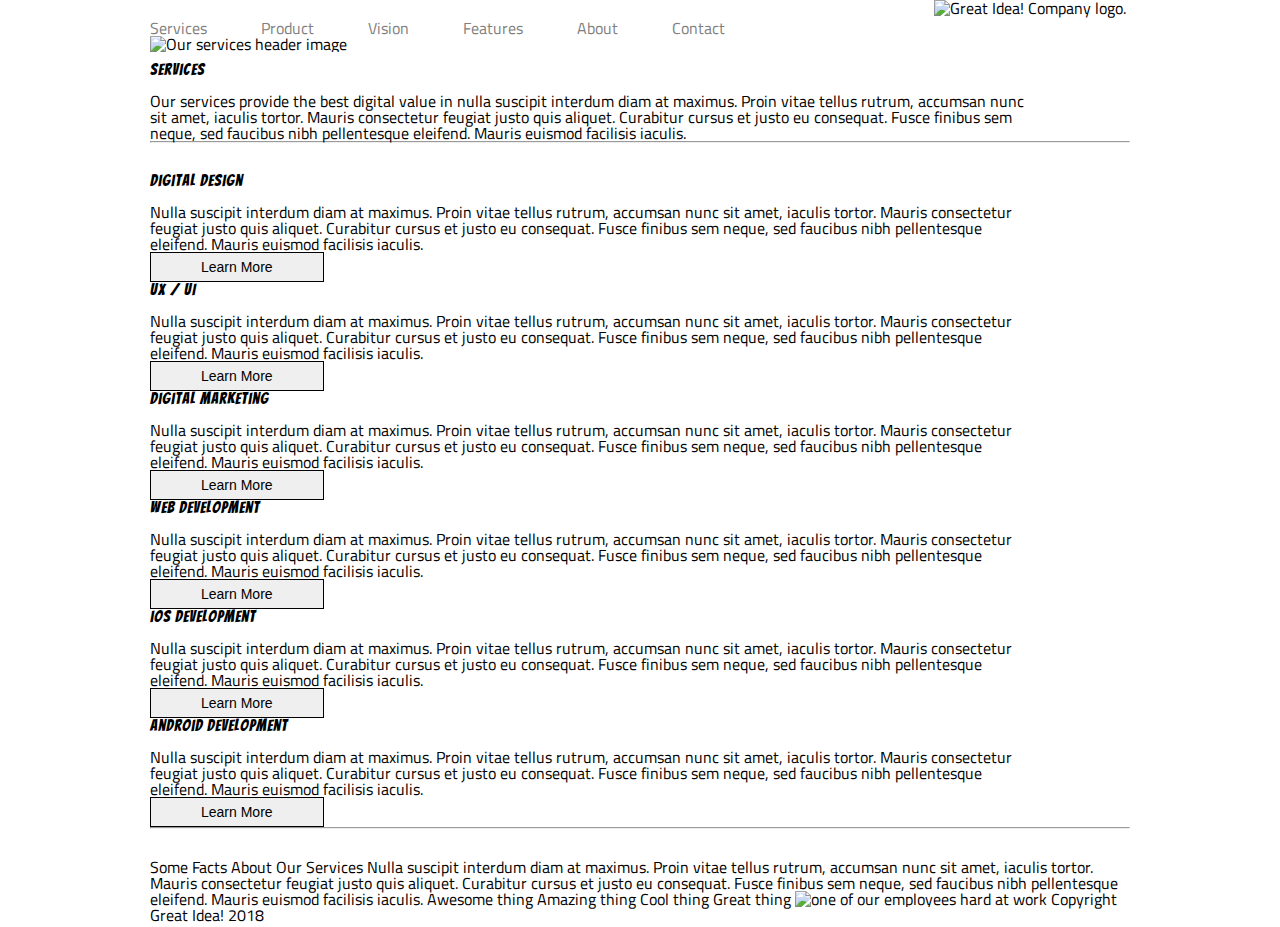
==== great-idea/services.html @ e67757ab "services page work so far." ====
<!doctype html>

<html lang="en">
<head>
  <meta charset="utf-8">

  <title>Great Idea!</title>

  <link href="https://fonts.googleapis.com/css?family=Bangers|Titillium+Web" rel="stylesheet">
  <link rel="stylesheet" href="css/index.css">

  <!--[if lt IE 9]>
    <script src="https://cdnjs.cloudflare.com/ajax/libs/html5shiv/3.7.3/html5shiv.js"></script>
  <![endif]-->
</head>

<body>


  <div id=body>
    <header >

    <nav>
      <a href="#services">Services</a>
      <a href="#product">Product</a>
      <a href="#vision">Vision</a>
      <a href="#features">Features</a>
      <a href="#about">About</a>
      <a href="#contact">Contact</a>
    </nav>

<img class="logo" src="img/logo.png" alt="Great Idea! Company logo.">
</header>

<img class="services-header-img" src="img/services-header.jpg" alt="Our services header image">
<div>

<section class="top-section">  
    <div id="services"> 
        <h2>Services</h2>
          <p>Our services provide the best digital value in nulla suscipit interdum diam at maximus. Proin vitae tellus rutrum, accumsan nunc sit amet, iaculis tortor. Mauris consectetur feugiat justo quis aliquet. Curabitur cursus et justo eu consequat. Fusce finibus sem neque, sed faucibus nibh pellentesque eleifend. Mauris euismod facilisis iaculis.</p>
    </div>
</section>

<hr>  

<section>
    <div class="middle-section">
      <div id="digi-design">
      <h2>Digital Design</h2>

<p>Nulla suscipit interdum diam at maximus. Proin vitae tellus rutrum, accumsan nunc sit amet, iaculis tortor. Mauris consectetur feugiat justo quis aliquet. Curabitur cursus et justo eu consequat. Fusce finibus sem neque, sed faucibus nibh pellentesque
eleifend. Mauris euismod facilisis iaculis.</p>

</h1>
<button>
<a class="button">Learn More</a>
</button>

</div>

<div id="ux/ui">
<h2>UX / UI</h2>

<p>Nulla suscipit interdum diam at maximus. Proin vitae tellus rutrum, accumsan nunc sit amet, iaculis tortor. Mauris consectetur feugiat justo quis aliquet. Curabitur cursus et justo eu consequat. Fusce finibus sem neque, sed faucibus nibh pellentesque
eleifend. Mauris euismod facilisis iaculis.</p>

</h1>
<button>
<a class="button">Learn More</a>
</button>

</div>
<div id="digi-marketing">
<h2>Digital Marketing</h2>

<p>Nulla suscipit interdum diam at maximus. Proin vitae tellus rutrum, accumsan nunc sit amet, iaculis tortor. Mauris consectetur feugiat justo quis aliquet. Curabitur cursus et justo eu consequat. Fusce finibus sem neque, sed faucibus nibh pellentesque
eleifend. Mauris euismod facilisis iaculis.</p>

</h1>
<button>
<a class="button">Learn More</a>
</button>

</div>
<div id="web-dev">
<h2>Web Development</h2>

<p>Nulla suscipit interdum diam at maximus. Proin vitae tellus rutrum, accumsan nunc sit amet, iaculis tortor. Mauris consectetur feugiat justo quis aliquet. Curabitur cursus et justo eu consequat. Fusce finibus sem neque, sed faucibus nibh pellentesque
eleifend. Mauris euismod facilisis iaculis.</p>

</h1>
<button>
<a class="button">Learn More</a>
</button>

</div>

<div id="ios-dev">
<h2>iOS Development</h2>

<p>Nulla suscipit interdum diam at maximus. Proin vitae tellus rutrum, accumsan nunc sit amet, iaculis tortor. Mauris consectetur feugiat justo quis aliquet. Curabitur cursus et justo eu consequat. Fusce finibus sem neque, sed faucibus nibh pellentesque
eleifend. Mauris euismod facilisis iaculis.</p>

</h1>
<button>
<a class="button">Learn More</a>
</button>


</div>
<div id="and-dev">
<h2>Android Development</h2>

<p>Nulla suscipit interdum diam at maximus. Proin vitae tellus rutrum, accumsan nunc sit amet, iaculis tortor. Mauris consectetur feugiat justo quis aliquet. Curabitur cursus et justo eu consequat. Fusce finibus sem neque, sed faucibus nibh pellentesque
eleifend. Mauris euismod facilisis iaculis.</p>

</h1>
<button>
<a class="button">Learn More</a>
</button>

</div>
</div>
</section>

<hr>

Some Facts About Our Services

Nulla suscipit interdum diam at maximus. Proin vitae tellus rutrum, accumsan nunc sit amet, iaculis tortor. Mauris consectetur feugiat justo quis aliquet. Curabitur cursus et justo eu consequat. Fusce finibus sem neque, sed faucibus nibh pellentesque
eleifend. Mauris euismod facilisis iaculis.


Awesome thing
Amazing thing
Cool thing
Great thing



<img class="services-info-img" src="img/services-info.png" alt="one of our employees hard at work">

Copyright Great Idea! 2018

</body>

</html>
---- great-idea/css/index.css ----
/* http://meyerweb.com/eric/tools/css/reset/ 
   v2.0 | 20110126
   License: none (public domain)
*/

html, body, div, span, applet, object, iframe,
h1, h2, h3, h4, h5, h6, p, blockquote, pre,
a, abbr, acronym, address, big, cite, code,
del, dfn, em, img, ins, kbd, q, s, samp,
small, strike, strong, sub, sup, tt, var,
b, u, i, center,
dl, dt, dd, ol, ul, li,
fieldset, form, label, legend,
table, caption, tbody, tfoot, thead, tr, th, td,
article, aside, canvas, details, embed, 
figure, figcaption, footer, header, hgroup, 
menu, nav, output, ruby, section, summary,
time, mark, audio, video {
	margin: 0;
	padding: 0;
	border: 0;
	font-size: 100%;
	font: inherit;
	vertical-align: baseline;
}
/* HTML5 display-role reset for older browsers */
article, aside, details, figcaption, figure, 
footer, header, hgroup, menu, nav, section {
	display:block;
}
body {
	line-height: 1;
}
ol, ul {
	list-style: none;
}
blockquote, q {
	quotes: none;
}
blockquote:before, blockquote:after,
q:before, q:after {
	content: '';
	content: none;
}
table {
	border-collapse: collapse;
	border-spacing: 0;
}

/* Set every element's box-sizing to border-box */
* {
    box-sizing: border-box;
}

html, body {
    height: 100%;
    font-family: 'Titillium Web', sans-serif;
}

h1, h2, h3, h4, h5 {
    font-family: 'Bangers', cursive;
    letter-spacing: 1px;
    margin-bottom: 15px;
}

/* Copy and paste your work from yesterday here and start to refactor into flexbox */

body {
	width: 980px;
	margin: 0 auto;
	
	
}

header {
	display: flex;



}

header nav {
width: 80%;
margin: 20px 0px 0px 0px;
}

nav:hover {
	
}

header nav a {
	text-decoration: none;
	color: gray;
	margin-right: 50px;
}

.top-content{
	display: flex;


}
.iov h1{
font-size: 80px;
text-align: center;

}

.iov {
	text-align: center;
	margin: 2%;
	padding: 8%;
}
.top-content img{
max-width: 50%;
height: 50%;
}
button{
	border: 1px solid black;
	padding: 6px 50px;
	font-size: 14px;
}
hr{
	margin: 0px 0px 30px;
}

.top-section{
	display: flex;
}

#features{
	max-width: 48%
}

.top-section h2{
		font-size: 16px;
		margin-top: 1%;
		
}
p{
	max-width: 90%;
height: 50%;
}

#about{
	max-width: 48%
}

.top-section h2{
		font-size: 16px;
		margin-top: 1%;
		
}
p{
	max-width: 90%;
height: 50%;
}
/* the imgage information goes here*/


.bottom-section{
	display: flex;
	margin-top: 4%;
	margin-bottom: 4%;
}

hr{
	margin: 0px 0px 30px;
}

.contact{
	text-align: left;
	font-size: 16px;
	margin-bottom: 4%;
}

.footer{
	margin-top: 4%;
	margin-bottom: 4%;
	text-align: center;
}
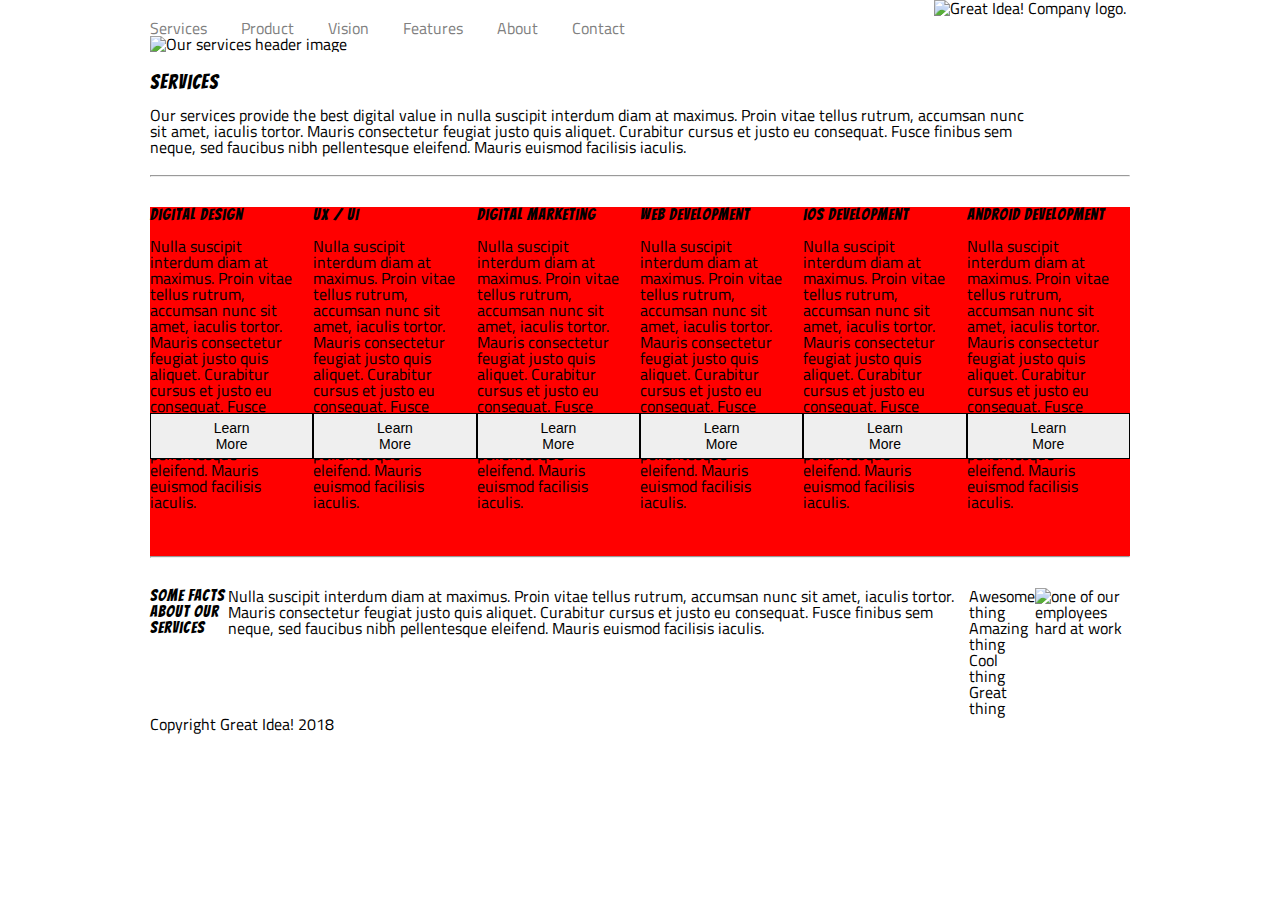
==== commit 9f626417: "updating the file to where i'm up to" ====
--- a/great-idea/services.html
+++ b/great-idea/services.html
@@ -17,8 +17,8 @@
 <body>
 
 
-  <div id=body>
-    <header >
+  <div id=body2>
+    <header class="header2">
 
     <nav>
       <a href="#services">Services</a>
@@ -29,14 +29,13 @@
       <a href="#contact">Contact</a>
     </nav>
 
-<img class="logo" src="img/logo.png" alt="Great Idea! Company logo.">
+<img class="logo2" src="img/logo.png" alt="Great Idea! Company logo.">
 </header>
 
 <img class="services-header-img" src="img/services-header.jpg" alt="Our services header image">
-<div>
 
-<section class="top-section">  
-    <div id="services"> 
+<section class="top-content">  
+    <div class="services"> 
         <h2>Services</h2>
           <p>Our services provide the best digital value in nulla suscipit interdum diam at maximus. Proin vitae tellus rutrum, accumsan nunc sit amet, iaculis tortor. Mauris consectetur feugiat justo quis aliquet. Curabitur cursus et justo eu consequat. Fusce finibus sem neque, sed faucibus nibh pellentesque eleifend. Mauris euismod facilisis iaculis.</p>
     </div>
@@ -54,7 +53,7 @@
 
 </h1>
 <button>
-<a class="button">Learn More</a>
+<a class="button-link">Learn More</a>
 </button>
 
 </div>
@@ -125,23 +124,30 @@
 </section>
 
 <hr>
+<section>
+  <div class="lower-section">
+<h2>Some Facts About Our Services</h2>
 
-Some Facts About Our Services
+<p>Nulla suscipit interdum diam at maximus. Proin vitae tellus rutrum, accumsan nunc sit amet, iaculis tortor. Mauris consectetur feugiat justo quis aliquet. Curabitur cursus et justo eu consequat. Fusce finibus sem neque, sed faucibus nibh pellentesque
+eleifend. Mauris euismod facilisis iaculis.</p>
 
-Nulla suscipit interdum diam at maximus. Proin vitae tellus rutrum, accumsan nunc sit amet, iaculis tortor. Mauris consectetur feugiat justo quis aliquet. Curabitur cursus et justo eu consequat. Fusce finibus sem neque, sed faucibus nibh pellentesque
-eleifend. Mauris euismod facilisis iaculis.
+<div class="bullet-list">
+<ul>
+      <li>Awesome thing</li>
+      <li>Amazing thing</li>
+      <li>Cool thing</li>
+      <li>Great thing</li>
+        
+    </ul>
 
-
-Awesome thing
-Amazing thing
-Cool thing
-Great thing
-
-
+  </div>
 
 <img class="services-info-img" src="img/services-info.png" alt="one of our employees hard at work">
-
-Copyright Great Idea! 2018
+</div>
+</section>
+<footer>
+<p>Copyright Great Idea! 2018</p>
+</footer>
 
 </body>
 
--- a/great-idea/css/index.css
+++ b/great-idea/css/index.css
@@ -69,13 +69,11 @@
 	width: 980px;
 	margin: 0 auto;
 	
-	
+
 }
 
 header {
 	display: flex;
-
-
 
 }
 
@@ -91,7 +89,7 @@
 header nav a {
 	text-decoration: none;
 	color: gray;
-	margin-right: 50px;
+	margin-right: 30px;
 }
 
 .top-content{
@@ -180,3 +178,77 @@
 }
 
 
+/*css for services page starts here*/
+
+body2 {
+	width: 980px;
+	margin: 0 auto;
+	
+	
+}
+/*#body2 header2{
+	display: flex;
+	padding: 20px;
+	border: solid red 5px;
+	margin: 20px 0px 0px 0px;
+
+
+}*/
+
+header2 nav{
+	width: 80%;
+	/*margin: 20px 0px 50px 0px;*/
+	display: flex;
+	padding: 20px;
+	border: solid red 5px;
+	margin: 20px 0px 0px 0px;
+}
+
+/*header2 nav a {
+	text-decoration: none;
+	color: gray;
+	margin-right: 2px;
+	
+}
+/*img .logo2{
+	align-content: left;
+
+}*/
+.top-content{
+	display: flex;
+	margin-bottom: 20px;
+	margin-top: 20px;
+
+}
+.services h2{
+	font-size: 20px;
+	text-align: left;
+}
+.middle-section{
+	display: flex;
+	text-align: left;
+	background: red;
+	flex-direction:  nowrap;
+}
+
+.lower-section {
+	display:flex;
+	
+	}
+	.flex-container {
+		display: flex;
+		flex-direction: column;
+.bullet-list{
+	width: 30%;
+	height: 30%;
+	padding: 3px 0 0 0;
+	text-align: left;
+}
+.bullet-list li{
+	list-style-type: circle;
+	color: black solid;
+}
+/*.lower-section img{
+	max-width: 50%;
+	height: 50%;
+}*/
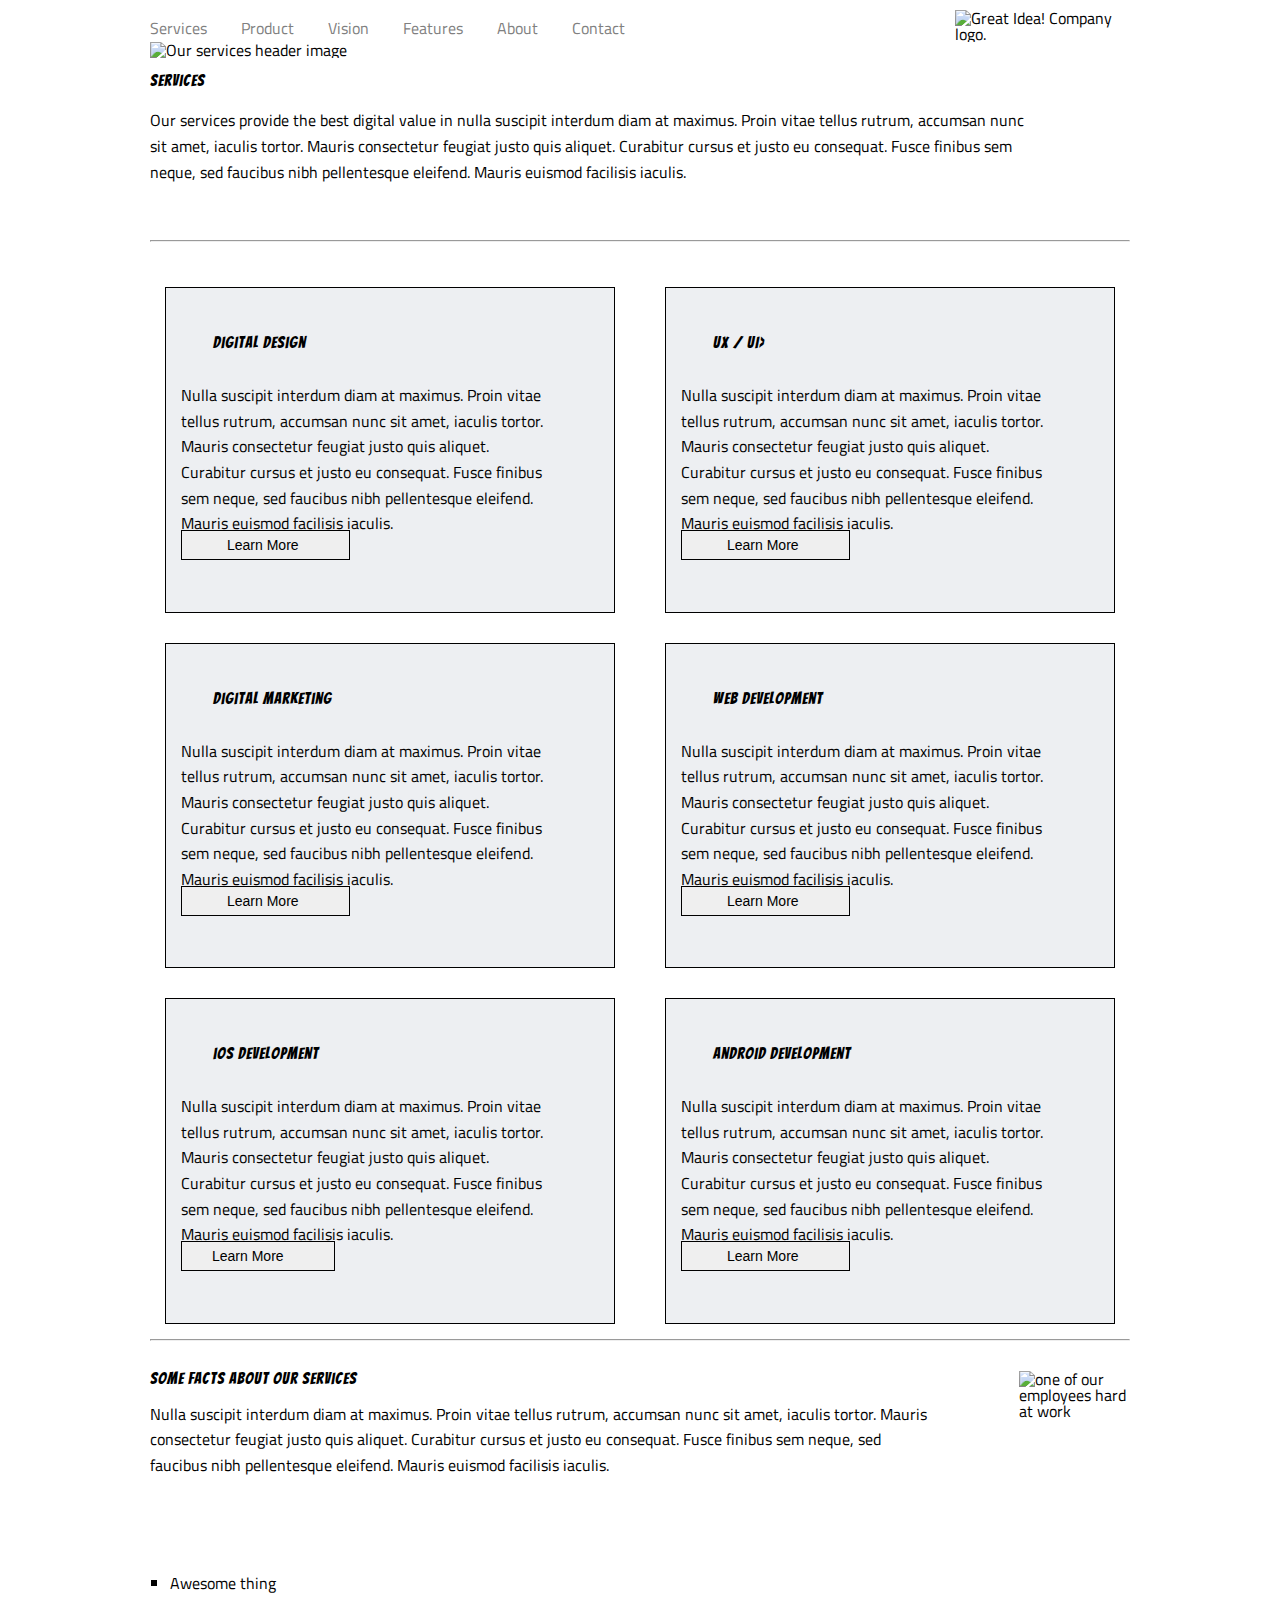
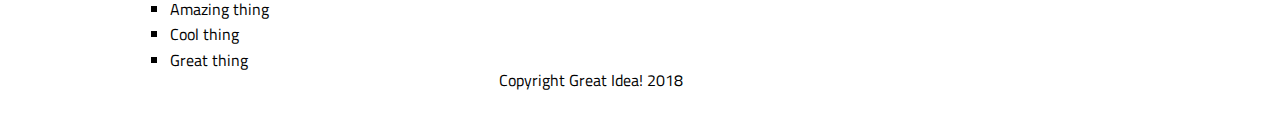
==== commit cd8b8f78: "Ready to submit this unit" ====
--- a/great-idea/services.html
+++ b/great-idea/services.html
@@ -17,136 +17,148 @@
 <body>
 
 
-  <div id=body2>
-    <header class="header2">
+  <div class=body2>
+    <header>
 
-    <nav>
-      <a href="#services">Services</a>
-      <a href="#product">Product</a>
-      <a href="#vision">Vision</a>
-      <a href="#features">Features</a>
-      <a href="#about">About</a>
-      <a href="#contact">Contact</a>
-    </nav>
+          <nav>
+            <a href="#services">Services</a>
+            <a href="#product">Product</a>
+            <a href="#vision">Vision</a>
+            <a href="#features">Features</a>
+            <a href="#about">About</a>
+            <a href="#contact">Contact</a>
+          </nav>
 
-<img class="logo2" src="img/logo.png" alt="Great Idea! Company logo.">
-</header>
-
+      <img src="img/logo.png" alt="Great Idea! Company logo.">
+    </header>
+  </div>
 <img class="services-header-img" src="img/services-header.jpg" alt="Our services header image">
 
-<section class="top-content">  
-    <div class="services"> 
-        <h2>Services</h2>
+<section class="top-content2">  
+    <div class="top-heading"> 
+        <h2 class="services-heading">Services</h2>
           <p>Our services provide the best digital value in nulla suscipit interdum diam at maximus. Proin vitae tellus rutrum, accumsan nunc sit amet, iaculis tortor. Mauris consectetur feugiat justo quis aliquet. Curabitur cursus et justo eu consequat. Fusce finibus sem neque, sed faucibus nibh pellentesque eleifend. Mauris euismod facilisis iaculis.</p>
     </div>
 </section>
 
 <hr>  
 
-<section>
-    <div class="middle-section">
-      <div id="digi-design">
-      <h2>Digital Design</h2>
+<section class="middle-section2">
+  <!--<div class="middle-boxes 1 2 3 4 5 6"> -->
+    
+    <div class="middle-box" class="box-1">
+      <h2 class="box-text">Digital Design</h2>
 
-<p>Nulla suscipit interdum diam at maximus. Proin vitae tellus rutrum, accumsan nunc sit amet, iaculis tortor. Mauris consectetur feugiat justo quis aliquet. Curabitur cursus et justo eu consequat. Fusce finibus sem neque, sed faucibus nibh pellentesque
-eleifend. Mauris euismod facilisis iaculis.</p>
-
-</h1>
-<button>
-<a class="button-link">Learn More</a>
-</button>
-
-</div>
-
-<div id="ux/ui">
-<h2>UX / UI</h2>
-
-<p>Nulla suscipit interdum diam at maximus. Proin vitae tellus rutrum, accumsan nunc sit amet, iaculis tortor. Mauris consectetur feugiat justo quis aliquet. Curabitur cursus et justo eu consequat. Fusce finibus sem neque, sed faucibus nibh pellentesque
-eleifend. Mauris euismod facilisis iaculis.</p>
-
-</h1>
-<button>
-<a class="button">Learn More</a>
-</button>
-
-</div>
-<div id="digi-marketing">
-<h2>Digital Marketing</h2>
-
-<p>Nulla suscipit interdum diam at maximus. Proin vitae tellus rutrum, accumsan nunc sit amet, iaculis tortor. Mauris consectetur feugiat justo quis aliquet. Curabitur cursus et justo eu consequat. Fusce finibus sem neque, sed faucibus nibh pellentesque
-eleifend. Mauris euismod facilisis iaculis.</p>
-
-</h1>
-<button>
-<a class="button">Learn More</a>
-</button>
-
-</div>
-<div id="web-dev">
-<h2>Web Development</h2>
-
-<p>Nulla suscipit interdum diam at maximus. Proin vitae tellus rutrum, accumsan nunc sit amet, iaculis tortor. Mauris consectetur feugiat justo quis aliquet. Curabitur cursus et justo eu consequat. Fusce finibus sem neque, sed faucibus nibh pellentesque
-eleifend. Mauris euismod facilisis iaculis.</p>
-
-</h1>
-<button>
-<a class="button">Learn More</a>
-</button>
-
-</div>
-
-<div id="ios-dev">
-<h2>iOS Development</h2>
-
-<p>Nulla suscipit interdum diam at maximus. Proin vitae tellus rutrum, accumsan nunc sit amet, iaculis tortor. Mauris consectetur feugiat justo quis aliquet. Curabitur cursus et justo eu consequat. Fusce finibus sem neque, sed faucibus nibh pellentesque
-eleifend. Mauris euismod facilisis iaculis.</p>
-
-</h1>
-<button>
-<a class="button">Learn More</a>
-</button>
+              <p class="box-paragraph">Nulla suscipit interdum diam at maximus. Proin vitae tellus rutrum, accumsan nunc sit amet, iaculis tortor. Mauris consectetur feugiat justo quis aliquet. Curabitur cursus et justo eu consequat. Fusce finibus sem neque, sed faucibus nibh pellentesque
+              eleifend. Mauris euismod facilisis iaculis.
+              </p>
+          <button>
+        <a class="button">Learn More</a>
+      </button>  
+    </div>
 
 
-</div>
-<div id="and-dev">
-<h2>Android Development</h2>
 
-<p>Nulla suscipit interdum diam at maximus. Proin vitae tellus rutrum, accumsan nunc sit amet, iaculis tortor. Mauris consectetur feugiat justo quis aliquet. Curabitur cursus et justo eu consequat. Fusce finibus sem neque, sed faucibus nibh pellentesque
-eleifend. Mauris euismod facilisis iaculis.</p>
+<!-- </div> -->
 
-</h1>
-<button>
-<a class="button">Learn More</a>
-</button>
+<div class="middle-box" class="box-2">
+        <h2 class="box-text">UX / UI></h2>
 
-</div>
+          <p class="box-paragraph">Nulla suscipit interdum diam at maximus. Proin vitae tellus rutrum, accumsan nunc sit amet, iaculis tortor. Mauris consectetur feugiat justo quis aliquet. Curabitur cursus et justo eu consequat. Fusce finibus sem neque, sed faucibus nibh pellentesque
+          eleifend. Mauris euismod facilisis iaculis.
+          </p>
+
+
+          <button>
+        <a class="button">Learn More</a>
+      </button>
+
+      </div>
+      <div class="middle-box" class="box-3">
+          <h2 class="box-text">Digital Marketing</h2>
+
+            <p class="box-paragraph">Nulla suscipit interdum diam at maximus. Proin vitae tellus rutrum, accumsan nunc sit amet, iaculis tortor. Mauris consectetur feugiat justo quis aliquet. Curabitur cursus et justo eu consequat. Fusce finibus sem neque, sed faucibus nibh pellentesque
+            eleifend. Mauris euismod facilisis iaculis.
+            </p>
+
+            
+          <button>
+          <a class="button">Learn More</a>
+        </button>
+
+      </div>
+        <div class="middle-box" class="box-4">
+          <h2 class="box-text">Web Development</h2>
+
+              <p class="box-paragraph">Nulla suscipit interdum diam at maximus. Proin vitae tellus rutrum, accumsan nunc sit amet, iaculis tortor. Mauris consectetur feugiat justo quis aliquet. Curabitur cursus et justo eu consequat. Fusce finibus sem neque, sed faucibus nibh pellentesque
+              eleifend. Mauris euismod facilisis iaculis.
+              </p>
+
+               
+              <button>
+            <a class="button">Learn More</a>
+          </button>
+
+        </div>
+
+        <div class="middle-box" class="box-5">
+            <h2 class="box-text">iOS Development</h2>
+
+              <p class="box-paragraph">Nulla suscipit interdum diam at maximus. Proin vitae tellus rutrum, accumsan nunc sit amet, iaculis tortor. Mauris consectetur feugiat justo quis aliquet. Curabitur cursus et justo eu consequat. Fusce finibus sem neque, sed faucibus nibh pellentesque
+              eleifend. Mauris euismod facilisis iaculis.
+              </p>
+
+                 
+                <button>
+              <a class="six-button">Learn More</a>
+            </button>
+
+
+        </div>
+      <div class="middle-box" class="box-6">
+          <h2 class="box-text">Android Development</h2>
+
+              <p class="box-paragraph">Nulla suscipit interdum diam at maximus. Proin vitae tellus rutrum, accumsan nunc sit amet, iaculis tortor. Mauris consectetur feugiat justo quis aliquet. Curabitur cursus et justo eu consequat. Fusce finibus sem neque, sed faucibus nibh pellentesque
+              eleifend. Mauris euismod facilisis iaculis.
+              </p>
+
+               
+              <button>
+          <a class="six-buttons">Learn More</a>
+        </button>
+
+      </div>
 </div>
 </section>
 
 <hr>
-<section>
-  <div class="lower-section">
-<h2>Some Facts About Our Services</h2>
+<section class="lower-section">
+  <div class="lower-container">
+  
+<h2 class="lower-header">Some Facts About Our Services</h2>
 
-<p>Nulla suscipit interdum diam at maximus. Proin vitae tellus rutrum, accumsan nunc sit amet, iaculis tortor. Mauris consectetur feugiat justo quis aliquet. Curabitur cursus et justo eu consequat. Fusce finibus sem neque, sed faucibus nibh pellentesque
+<p class="box-paragraph">Nulla suscipit interdum diam at maximus. Proin vitae tellus rutrum, accumsan nunc sit amet, iaculis tortor. Mauris consectetur feugiat justo quis aliquet. Curabitur cursus et justo eu consequat. Fusce finibus sem neque, sed faucibus nibh pellentesque
 eleifend. Mauris euismod facilisis iaculis.</p>
 
-<div class="bullet-list">
-<ul>
-      <li>Awesome thing</li>
-      <li>Amazing thing</li>
-      <li>Cool thing</li>
-      <li>Great thing</li>
-        
-    </ul>
+    <div>
+      <ul class="bullet-list">
+            <li>Awesome thing</li>
+            <li>Amazing thing</li>
+            <li>Cool thing</li>
+            <li>Great thing</li>
+              
+          </ul>
 
+          </div>
+        </div>
+        <div class="image-container">
+      <img class="img2" src="img/services-info.png" alt="one of our employees hard at work">
+    </div>
   </div>
-
-<img class="services-info-img" src="img/services-info.png" alt="one of our employees hard at work">
 </div>
 </section>
-<footer>
-<p>Copyright Great Idea! 2018</p>
+<footer class="service=footer">
+<p class="servce-footer">Copyright Great Idea! 2018</p>
 </footer>
 
 </body>
--- a/great-idea/css/index.css
+++ b/great-idea/css/index.css
@@ -74,51 +74,62 @@
 
 header {
 	display: flex;
-
+	
+	
 }
 
 header nav {
-width: 80%;
-margin: 20px 0px 0px 0px;
-}
-
-nav:hover {
-	
-}
+width: 90%;
+margin-top: 2%;
+}
+
+/*nav:hover {
+	
+}*/
 
 header nav a {
 	text-decoration: none;
 	color: gray;
 	margin-right: 30px;
-}
-
+	
+}
+header img{
+	margin-top: 1%;
+}
+ 
 .top-content{
 	display: flex;
-
+	
 
 }
 .iov h1{
 font-size: 80px;
 text-align: center;
-
+padding: 0px 75px;
 }
 
 .iov {
 	text-align: center;
-	margin: 2%;
-	padding: 8%;
+	margin: 4%;
+	padding-top: 30px;
+
 }
 .top-content img{
-max-width: 50%;
-height: 50%;
+
+padding: 30px;
+box-sizing: border-box;
+margin-top: 20px;
 }
 button{
 	border: 1px solid black;
-	padding: 6px 50px;
+	padding: 6px 50px 6px 30px;
 	font-size: 14px;
+	
+	align-items: center;
 }
 hr{
 	margin: 0px 0px 30px;
+	max-width: 100%;
 }
 
 .top-section{
@@ -151,6 +162,7 @@
 p{
 	max-width: 90%;
 height: 50%;
+padding-bottom: 30px;
 }
 /* the imgage information goes here*/
 
@@ -180,75 +192,106 @@
 
 /*css for services page starts here*/
 
-body2 {
+.body2 {
 	width: 980px;
 	margin: 0 auto;
 	
-	
-}
-/*#body2 header2{
-	display: flex;
-	padding: 20px;
-	border: solid red 5px;
-	margin: 20px 0px 0px 0px;
-
-
-}*/
-
-header2 nav{
-	width: 80%;
-	/*margin: 20px 0px 50px 0px;*/
-	display: flex;
-	padding: 20px;
-	border: solid red 5px;
-	margin: 20px 0px 0px 0px;
-}
-
-/*header2 nav a {
-	text-decoration: none;
-	color: gray;
-	margin-right: 2px;
-	
-}
-/*img .logo2{
-	align-content: left;
-
-}*/
-.top-content{
-	display: flex;
+
+		
+}
+
+.top-content2{
 	margin-bottom: 20px;
-	margin-top: 20px;
-
-}
-.services h2{
-	font-size: 20px;
-	text-align: left;
-}
-.middle-section{
-	display: flex;
-	text-align: left;
-	background: red;
-	flex-direction:  nowrap;
+	margin-top: 10px;
+	padding-bottom: 5px;
+	line-height: 1.6;
+}
+h2 .services-heading{
+	font-size: 20px strong;
+}
+ hr{
+	margin-bottom: 30px;
+
+ }
+.middle-section2{
+	display: flex;
+	
+	flex-wrap: wrap; 
+	border: 3px;
+	justify-content: space-between;
+}
+
+.middle-box{
+	width: 450px;
+	border: 1px solid black;
+	background: #edeff2;
+	margin: 15px;
+	padding: 15px; 
+	height: 90% vh;
+	justify-items: space-between;
+}
+
+
+.box-text{
+	/* line-height: 1; */
+	padding: 2px;
+	border: 1px;
+	 margin:30px; 
+
+} 
+.box-paragraph{
+	line-height: 1.6
+}
+
+.button{
+	/* margin-top: 5px; */
+	margin-left: 15px;
+	padding-top: 5px;
+	
+}
+.six-buttons{
+ margin-left: 15px;
+ border-radius: 25px;
+ border: 5px;
 }
 
 .lower-section {
 	display:flex;
-	
 	}
-	.flex-container {
-		display: flex;
-		flex-direction: column;
+.lower-container{
+	flex-wrap: wrap;
+
+}
+	.lower-container-left{
+	max-width: 49%;
+	border: 3px;
+	padding: 15px;
+	height: 320px;
+	}
+	  
+
+
+	/* .bullet-list{
+		height: 50%;
+		width: 50%;
+		border: 2px;
+		margin: 15px;
+	} */
 .bullet-list{
-	width: 30%;
-	height: 30%;
-	padding: 3px 0 0 0;
-	text-align: left;
-}
-.bullet-list li{
-	list-style-type: circle;
-	color: black solid;
-}
-/*.lower-section img{
+		padding-top: 6px;
+		list-style-type: square;
+		line-height: 1.6;
+		margin: 20px;
+	}
+.image-container{
 	max-width: 50%;
 	height: 50%;
-}*/
+}
+
+.service-footer{
+	align-content: center;
+}
+.servce-footer{
+	text-align: center;
+	padding-top: 15px;
+}